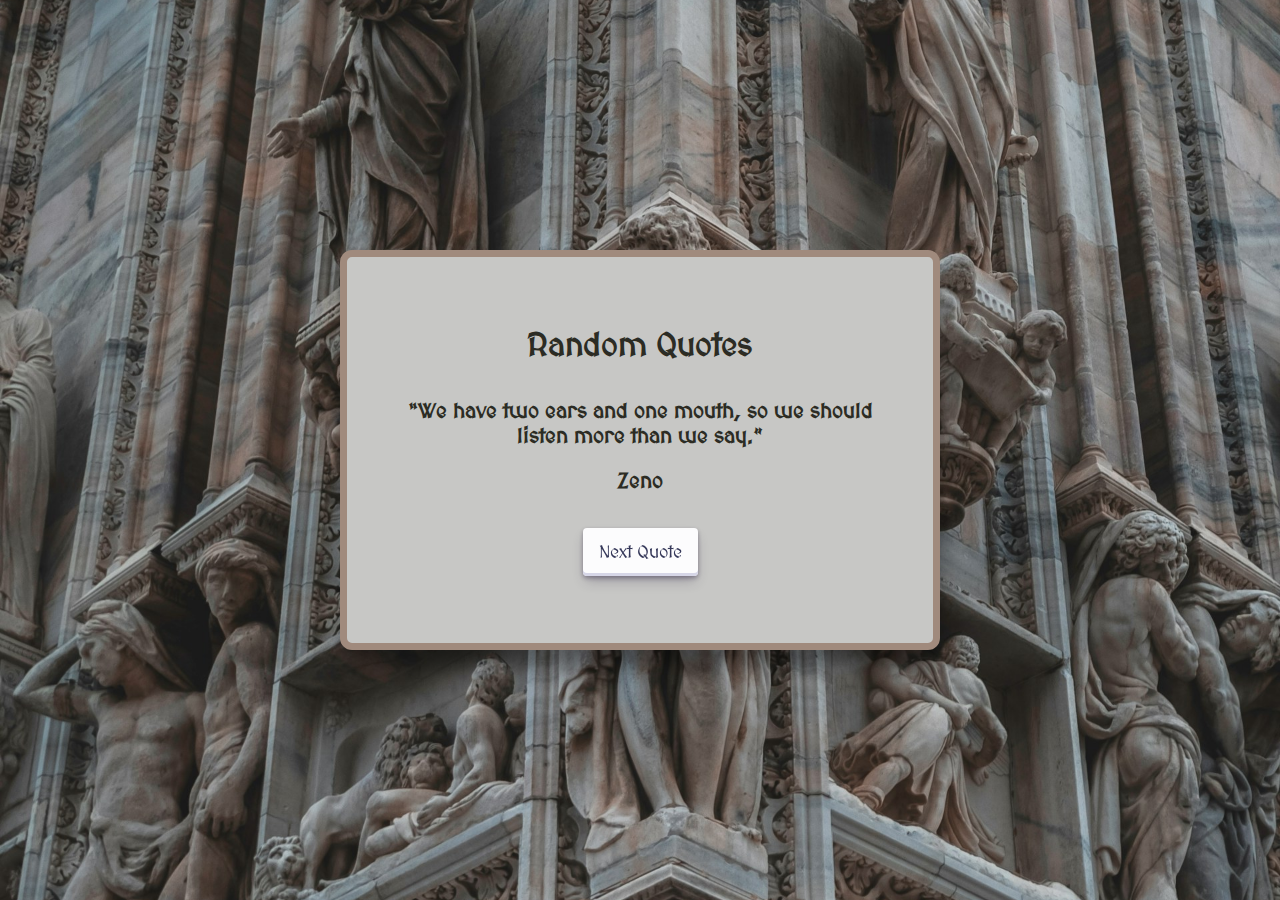
==== random-quotes/index.html @ 59bec9e3 "Add random-quotes" ====
<!DOCTYPE html>
<html lang="en">
<head>
    <meta charset="UTF-8">
    <meta name="viewport" content="width=device-width, initial-scale=1.0">
    <title>Document</title>
    <link rel="stylesheet" href="styles.css">
    <link rel="stylesheet" href="https://cdnjs.cloudflare.com/ajax/libs/font-awesome/6.4.2/css/all.min.css" integrity="sha512-z3gLpd7yknf1YoNbCzqRKc4qyor8gaKU1qmn+CShxbuBusANI9QpRohGBreCFkKxLhei6S9CQXFEbbKuqLg0DA==" crossorigin="anonymous" referrerpolicy="no-referrer" />
</head>
<body>
    <div class="container">
        <h1>Random Quotes</h1>
        <div class="inner-container">
            <p class="quote"></p>
            <p class="author"></p>
        </div>
        <button type="button" class="btn"><span>Next Quote</span></button>
    </div>
    <script src="quotes.js"></script>
    <script src="script.js"></script>
</body>
</html>
---- random-quotes/styles.css ----
@import url('https://fonts.googleapis.com/css2?family=MedievalSharp&display=swap');

* {
    margin: 0;
    padding: 0;
    box-sizing: border-box;
}

body {
    display: flex;
    justify-content: center;
    align-items: center;
    height: 100vh;
    text-align: center;
    background: url("images/back.jpg") no-repeat center center/ cover;
    font-family: 'MedievalSharp', cursive;
    color: rgb(44, 44, 36);
}

span {
    font-family: 'MedievalSharp', cursive;
}

.container {
    background-color: rgb(199, 199, 197);
    border: 7px solid rgb(160, 138, 125);
    width: 600px;
    height: 400px;
    display: flex;
    flex-direction: column;
    align-items: center;
    justify-content: space-around;
    padding: 50px;
    border-radius: 12px;
    box-shadow: 0px 20px 20px -3px rgba(0,0,0,0.4);
}

.quote {
    margin-bottom: 20px;
    font-size: 1.3rem;
    font-weight: 600;
}

.author {
    font-weight: 600;
    font-size: 1.3rem;
}

.btn {
    align-items: center;
    appearance: none;
    background-color: #FCFCFD;
    border-radius: 4px;
    border-width: 0;
    box-shadow: rgba(45, 35, 66, 0.4) 0 2px 4px,rgba(45, 35, 66, 0.3) 0 7px 13px -3px,#D6D6E7 0 -3px 0 inset;
    box-sizing: border-box;
    color: #36395A;
    cursor: pointer;
    display: inline-flex;
    height: 48px;
    justify-content: center;
    line-height: 1;
    list-style: none;
    overflow: hidden;
    padding-left: 16px;
    padding-right: 16px;
    position: relative;
    text-align: left;
    text-decoration: none;
    transition: box-shadow .15s,transform .15s;
    user-select: none;
    -webkit-user-select: none;
    touch-action: manipulation;
    white-space: nowrap;
    will-change: box-shadow,transform;
    font-size: 18px;
}

.btn:focus {
    box-shadow: #D6D6E7 0 0 0 1.5px inset, rgba(45, 35, 66, 0.4) 0 2px 4px, rgba(45, 35, 66, 0.3) 0 7px 13px -3px, #D6D6E7 0 -3px 0 inset;
}

.btn:hover {
    box-shadow: rgba(45, 35, 66, 0.4) 0 4px 8px, rgba(45, 35, 66, 0.3) 0 7px 13px -3px, #D6D6E7 0 -3px 0 inset;
    transform: translateY(-2px);
}

.btn:active {
    box-shadow: #D6D6E7 0 3px 7px inset;
    transform: translateY(2px);
}
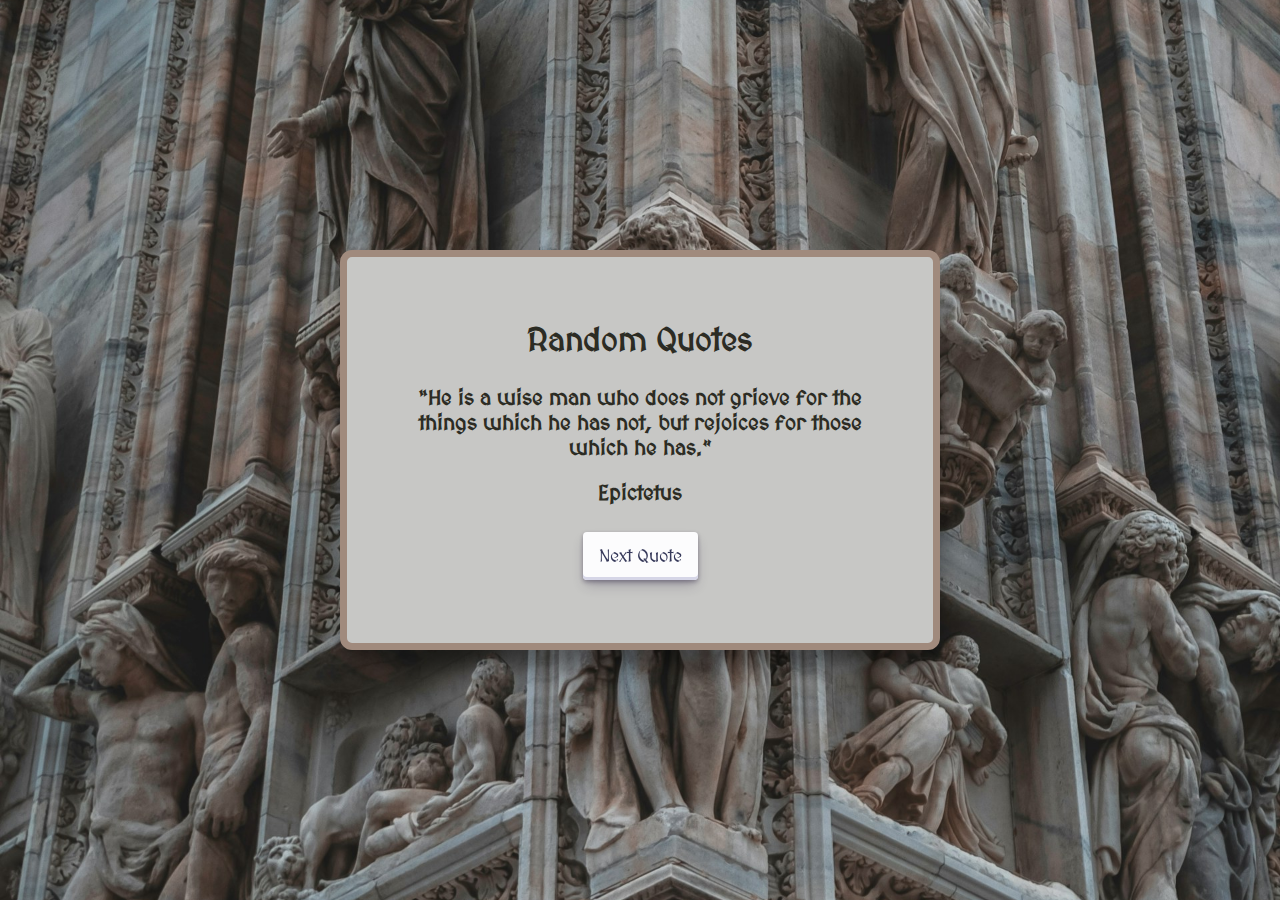
==== commit 2c70b1d6: "Add icon and title" ====
--- a/random-quotes/index.html
+++ b/random-quotes/index.html
@@ -3,7 +3,8 @@
 <head>
     <meta charset="UTF-8">
     <meta name="viewport" content="width=device-width, initial-scale=1.0">
-    <title>Document</title>
+    <title>Random Quotes</title>
+    <link rel="icon" type="image/png" href="images/feather.png">
     <link rel="stylesheet" href="styles.css">
     <link rel="stylesheet" href="https://cdnjs.cloudflare.com/ajax/libs/font-awesome/6.4.2/css/all.min.css" integrity="sha512-z3gLpd7yknf1YoNbCzqRKc4qyor8gaKU1qmn+CShxbuBusANI9QpRohGBreCFkKxLhei6S9CQXFEbbKuqLg0DA==" crossorigin="anonymous" referrerpolicy="no-referrer" />
 </head>
